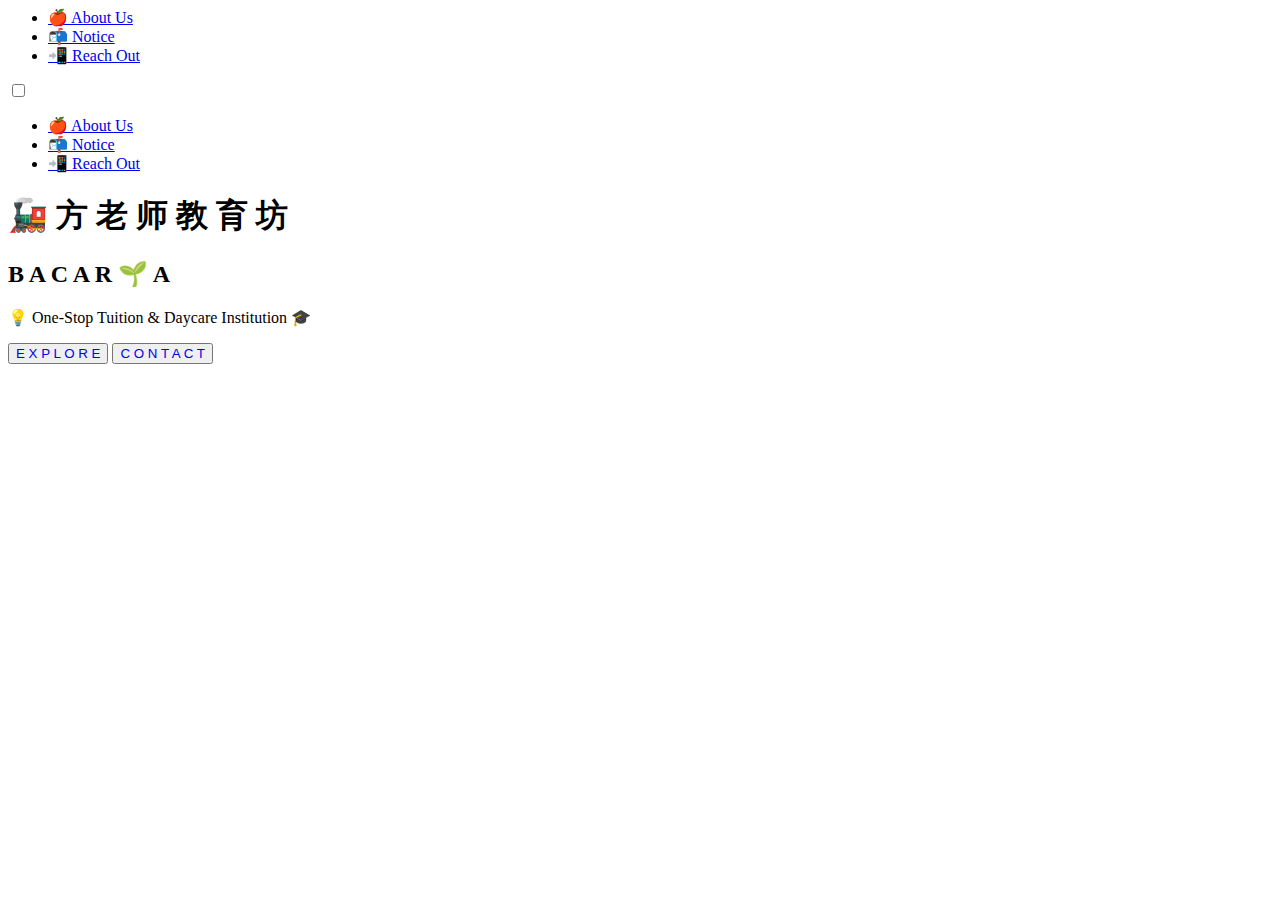
==== index.html @ a7424909 "Updates" ====
<html>
<head>
 <meta name="viewport" content="width=device-width,initial-scale=1.0"> 
    <title> B A C A R 🌱 A </title>
    <link rel="stylesheet" href="styleindex.css">
</head>

<body>
    <label>
    <div class="banner">
        <div class="navbar">
            
            <ul>
                
                <li><a href ="exploreblog.html">🍎 About Us</a></li>
                <li><a href ="exploreteachers.html">📬 Notice</a></li>
                <li><a href ="reachoutcontact.html">📲 Reach Out</a></li>
                
            </ul>
            
        </div>

        <input type = "checkbox">
        <div class = "toggle">
            <span class="top_line common"></span>
            <span class="middle_line common"></span>
            <span class="bottom_line common"></span>
        </div>
        <div class="sidebar">

            <ul>

                
                <li><a href ="exploreblog.html"><i class ="OurStudents"></i>🍎 About Us</a></li>
                <li><a href ="exploreteachers.html"><i class ="AboutUs"></i>📬 Notice</a></li>
                <li><a href ="reachoutcontact.html"><i class ="ReachOut"></i>📲 Reach Out</a></li>
               
            </ul>

        </div>

      

        <div class="content">
            <h1>
                🚂  方  老  师  教  育  坊 
            </h1>
            <h2>
                B A C A R 🌱 A 
            </h2>
            <p>
                💡 One-Stop Tuition & Daycare Institution 🎓

            </p>
            <div>
                <button type="button"><a class ="white-link" href="exploreblog.html" style="text-decoration: none;"><span></span> E X P L O R E </a></button>
                <button type="button"><a class ="white-link" href="reachoutcontact.html" style= "text-decoration: none;"> <span></span> C O N T A C T </a></button>
            </div>
        </div>

        
        
        
    </div>


</label>
</body>
</html>
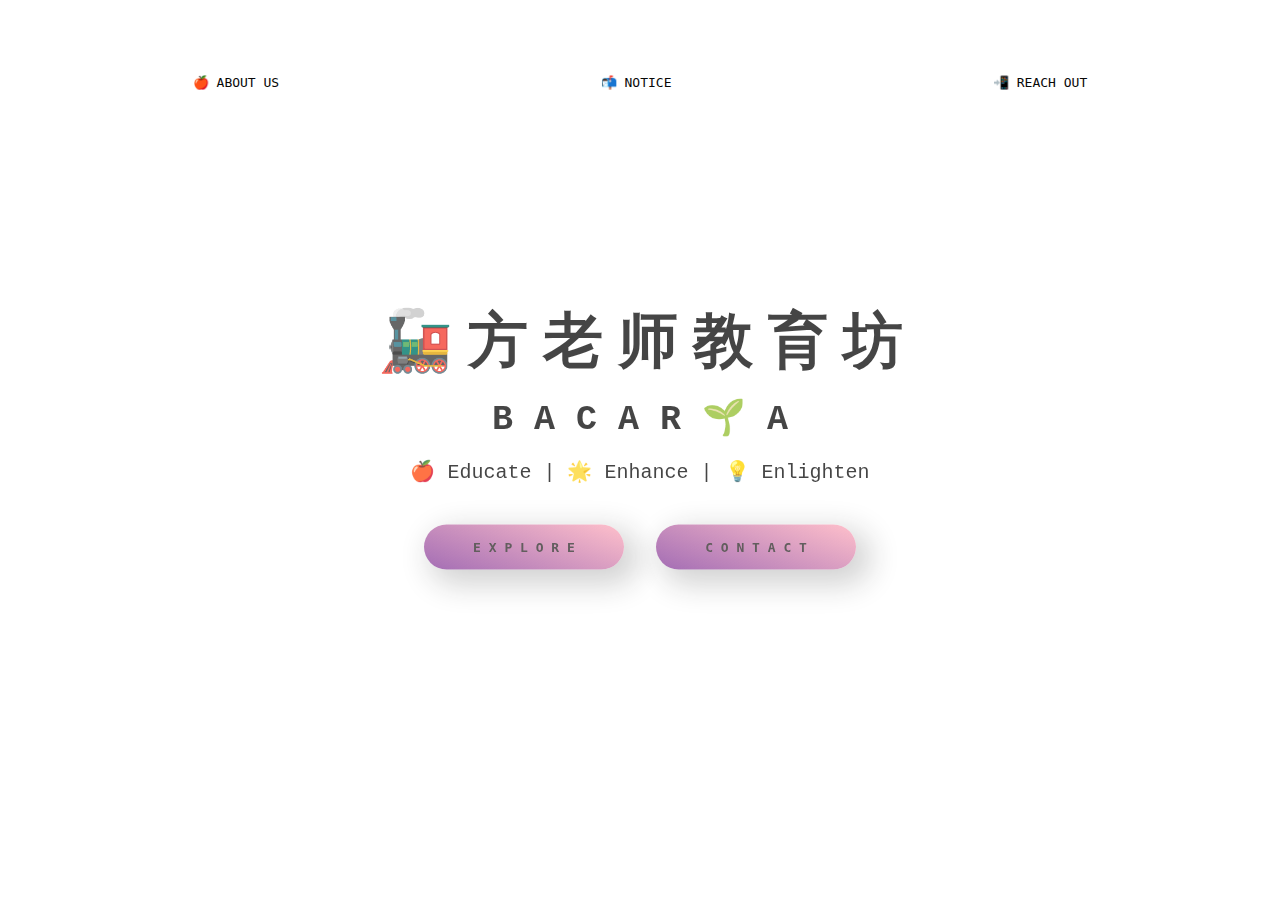
==== commit 9d6f3efe: "Post Publish" ====
--- a/index.html
+++ b/index.html
@@ -49,7 +49,7 @@
                 B A C A R 🌱 A 
             </h2>
             <p>
-                💡 One-Stop Tuition & Daycare Institution 🎓
+                🍎 Educate | 🌟 Enhance | 💡 Enlighten
 
             </p>
             <div>
--- a/styleindex.css
+++ b/styleindex.css
@@ -0,0 +1,343 @@
+*{
+    margin: 0;
+    padding: 0;
+    font-family: monospace;
+}
+
+input[type ="checkbox"]{
+    display: none;
+   }
+    
+
+.banner{
+    width: 100%;
+    height: 100vh;
+    background-image: url(bacariaback\ ground.jpeg);
+    background-size: cover;
+    background-position: center;
+    font-size: 20px;
+}
+.navbar{
+    width: 95%;
+    margin: auto;
+    padding: 25px 0;
+    display: flex;
+    align-items: center;
+    justify-content: space-between;
+    flex-wrap: wrap;
+    font-size: 13px;
+    
+}
+.navbar ul {
+    flex-grow: 1;
+    display: flex;
+    justify-content: space-around;
+    
+}
+
+
+.navbar ul li {
+    list-style: none;
+    display: inline-block;
+    margin: 0 20px;
+    position: relative;
+    padding: 50px; 
+    
+}
+
+.navbar ul li a{
+    text-decoration: none;
+    color: rgb(8, 8, 7);
+    text-transform: uppercase;
+}
+
+.navbar ul li ::after  {
+    content: '';
+    height: 3px;
+    width: 0;
+    background: #f2fc31;
+    position: absolute;
+    left: 0;
+    bottom: 30px;
+    transition: 0.5s;
+}
+
+.navbar ul li :hover::after {
+    width: 100%;
+}
+
+.content {
+    width: 100%;
+    position: absolute;
+    top: 45%;
+    transform: translateY(-50%);
+    text-align: center;
+    color: rgba(23, 22, 22, 0.801);
+    backdrop-filter: blur(0px);
+    border: 2px solid var(--primary-color);
+    border-radius: 15px;
+
+}
+
+.content h1{
+    font-size: 60px;
+    margin-top: 80px; 
+    font-family: 'Times New Roman', Times, serif;  
+    
+}
+
+.content h2{
+    font-size: 35px;
+    margin-top: 15px; 
+    font-family: 'Courier New', Courier, monospace;  
+    
+}
+
+.content p{
+    margin: 20px auto;
+    font-weight: 100;
+    line-height: 25px;
+    font-family: 'Courier New', Courier, monospace;
+}
+
+button{
+    width: 200px;
+    padding: 15px 0;
+    text-align: center;
+    margin: 20px 10px;
+    border-radius: 25px;
+    font-weight: bold;
+    border: transparent;
+    background: linear-gradient(200deg,pink,rgba(123, 45, 147, 0.696));
+    color: #2f2e2e89;
+    cursor: pointer;
+    font-size: medium;
+    position: relative;
+    overflow: hidden;
+    box-shadow: 10px 10px 30px 5px rgba(32, 32, 32, 0.2);
+   
+}
+
+span{
+    background: rgb(121, 170, 223);
+    height: 100%;
+    width: 0;
+    border-radius: 25px;
+    position: absolute;
+    left: 0;
+    bottom: 0;
+    z-index: -1;
+    transition: 0.5s;
+}
+
+button:hover span{
+    width: 100%;
+}
+
+button:hover{
+    border:none;
+}
+
+.white-link{
+    color: #625e5e;
+}
+
+.sidebar{
+    display: none;
+}
+
+.menu{
+    display: none;
+}
+
+@media  screen and (max-width: 600px) {
+
+    .banner{
+        width: 100%;
+        height: 100vh;
+        background-image: url(bacariaback\ ground.jpeg);
+        background-size:auto;
+        background-position: auto;
+        font-size: 10px;
+    }
+
+    .content h1{
+        font-size: 35px;
+        margin-top: 50px; 
+        font-family: 'Times New Roman', Times, serif; 
+        
+    }
+    
+    .content h2{
+        font-size: 25px;
+        margin-top: 15px; 
+        font-family: 'Courier New', Courier, monospace;  
+        
+    }
+    
+    .content p{
+        margin: 20px auto;
+        font-weight: 100;
+        line-height: 25px;
+        font-size: 13px;
+        color: #2a2828;
+        font-family: 'Courier New', Courier, monospace;
+    }
+
+    .navbar{
+        display :none;
+    }
+
+    .sidebar{
+        transform: translateX(-500px); /*Keep*/
+        transition: 1s ease-out;
+        position: absolute;
+        top: 0;
+        right: 0;
+        height:auto; 
+        width: 50%; 
+        z-index: 999;
+        background-color: rgba(255, 255, 255, 0.2)!important;
+        backdrop-filter: blur(10px)!important;
+        -webkit-backdrop-filter: blur(10px)!important;
+        box-shadow: -10px 0 10px rgba(0, 0, 0, 0.2);
+        display: flex;
+        flex-direction: column;
+        align-items: flex-start;
+        justify-content: flex-start;
+        font-size: 12px;
+        
+    }
+
+    .sidebar li{
+        width: 100%;
+        height: 10vh; /*Size Of each icons when the sidebar opened*/
+        list-style: none;
+        
+    }
+
+    .sidebar ul {
+        list-style: none;
+        height: 100vh; /*Size Of each icons when the sidebar opened*/
+    
+    }
+
+    .sidebar ul li a{
+        width: 100%;
+        height: 100%;
+        padding: 30px 10px;
+        text-decoration: none;
+        display: flex;
+        align-items: center;
+        color: black;
+        transition: 0.2s ease-out;
+    }
+
+    .sidebar ul li a i{
+        width: 40;
+        text-align: center;
+    }
+
+    .sidebar a:hover  {
+        background: rgba(51, 77, 207, 0.267);
+        position:relative;
+        transition: 0.5s;
+       
+    }
+
+
+    .white-link{
+        color: #2a2828;
+    }
+
+    span{
+        background: rgb(121, 170, 223);
+        height: 100%;
+        width: 0;
+        border-radius: 25px;
+        position: absolute;
+        left: 0;
+        bottom: 0;
+        z-index: -1;
+        transition: 0.35s;
+    }
+
+/*Animated Side Bar*/
+    input{
+        display: none;
+        visibility: hidden;
+        -webkit-appearance: none;
+    }
+
+    .toggle{
+        position: absolute;
+        height: 30px;
+        width: 30px;
+        top: 50px;
+        left: 35px;
+        box-shadow: 0 0 10px rgba(0, 0, 0, 0.2);
+        background-color: #ffffff00;
+        z-index: 1;
+        cursor: pointer;
+        border-radius: 2px;
+    }
+
+    .toggle .common{
+        position: absolute;
+        height: 2px;
+        width: 20px;
+        background-color: #a025ab;
+        border-radius: 50px;
+        transition: 0.3s ease;
+    }
+    
+
+    /*Menu Logo Editing START*/
+    .toggle .top_line{
+        top: 30%;
+        left: 50%;
+        transform: translate(-50%,-50%);
+    }
+
+    .toggle .middle_line{
+        top: 50%;
+        left: 50%;
+        transform: translate(-50%,-50%);
+    }
+
+    .toggle .bottom_line{
+        top: 70%;
+        left: 50%;
+        transform: translate(-50%,-50%);
+    }
+    /*Menu Logo Editing END*/
+
+    input:checked ~ .toggle .top_line{
+        left: 2px;
+        top: 14px;
+        width: 25px;
+        transform: rotate(45deg);
+
+    }
+    input:checked ~ .toggle .middle_line{
+        opacity: 0;
+        display: none;
+        transform: translateX(20px);
+        
+    }
+
+    input:checked ~ .toggle .bottom_line{
+        left: 2px;
+        top: 14px;
+        width: 25px;
+        transform: rotate(-45deg);
+        
+    }
+
+    input:checked ~.sidebar {
+        transform: translate(-215px); /*SHOW*/
+    }
+
+    
+
+}